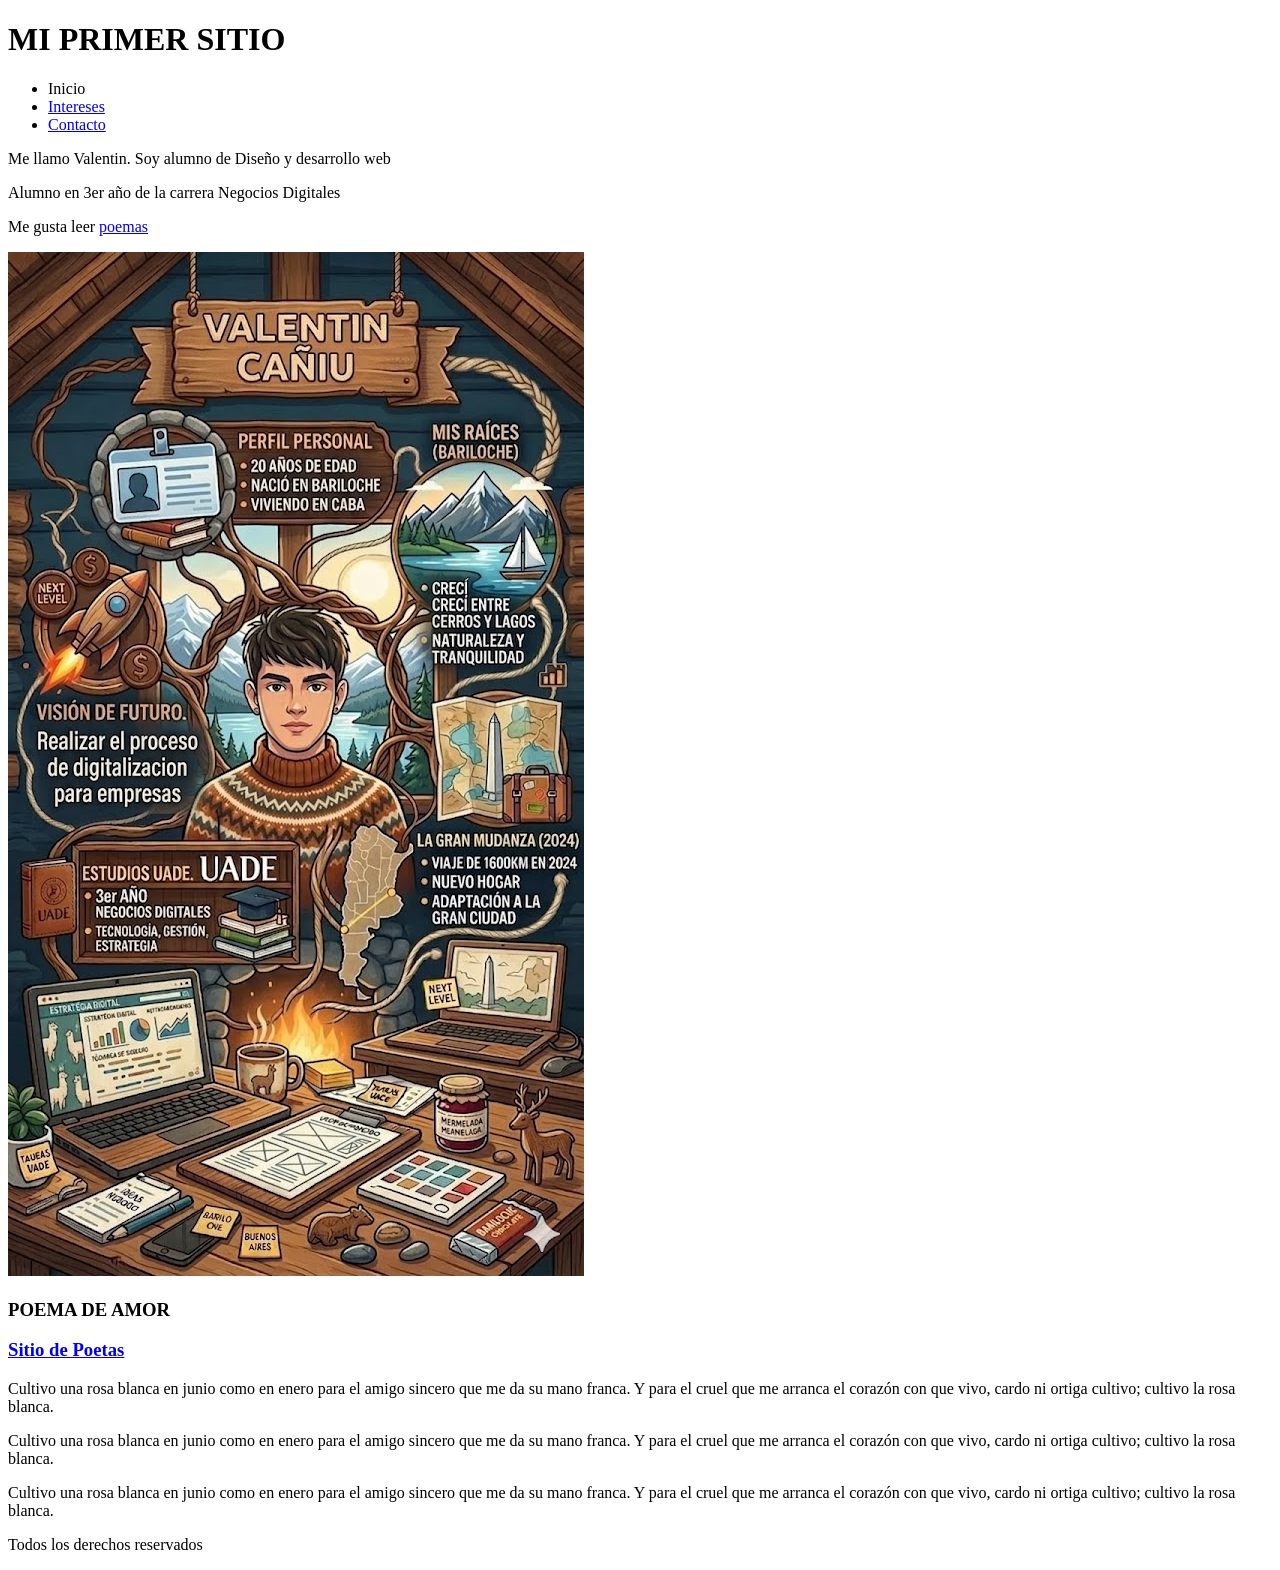
==== index.html @ 1e96554e "index.html" ====
<!DOCTYPE html>
<html lang="en">
<head>
    <meta charset="UTF-8">
    <meta name="viewport" content="width=device-width, initial-scale=1.0">
    <title>Mi sitio personal</title>
    <link rel="stylesheet" href="estilos/css1.css">
</head>
<body>
    <header>
        <h1>MI PRIMER SITIO</h1>
        <nav>
            <ul>
                <li>
                    Inicio
                </li>
                <li>
                    <a href="intereses.html">Intereses</a>
                </li>
                <li>
                    <a href="contacto.html">Contacto</a>
                </li>
            </ul>
        </nav>
    </header>
    <main>
        <p>Me llamo Valentin. Soy alumno de Diseño y desarrollo web</p>
        <p>Alumno en 3er año de la carrera Negocios Digitales</p>
        <p>Me gusta leer <a href="#poema">poemas</a></p>
        <img src="img/Infografia.jpg" alt="Mi presentacion">
        <div>
        <h3 id="poema">POEMA DE AMOR</h3>
        <h3><a href="https://www.mundopoesia.com" target="_blank">Sitio de Poetas</a></h3>
            <p>
           Cultivo una rosa blanca
en junio como en enero
para el amigo sincero
que me da su mano franca.
Y para el cruel que me arranca
el corazón con que vivo,
cardo ni ortiga cultivo;
cultivo la rosa blanca. 
        </p>
        <p>
            Cultivo una rosa blanca
en junio como en enero
para el amigo sincero
que me da su mano franca.
Y para el cruel que me arranca
el corazón con que vivo,
cardo ni ortiga cultivo;
cultivo la rosa blanca.
        </p>
        <p>
            Cultivo una rosa blanca
en junio como en enero
para el amigo sincero
que me da su mano franca.
Y para el cruel que me arranca
el corazón con que vivo,
cardo ni ortiga cultivo;
cultivo la rosa blanca.
        </p>
        </div>
    </main>
    <footer>
        <p>Todos los derechos reservados</p>
    </footer>
</body>
</html>
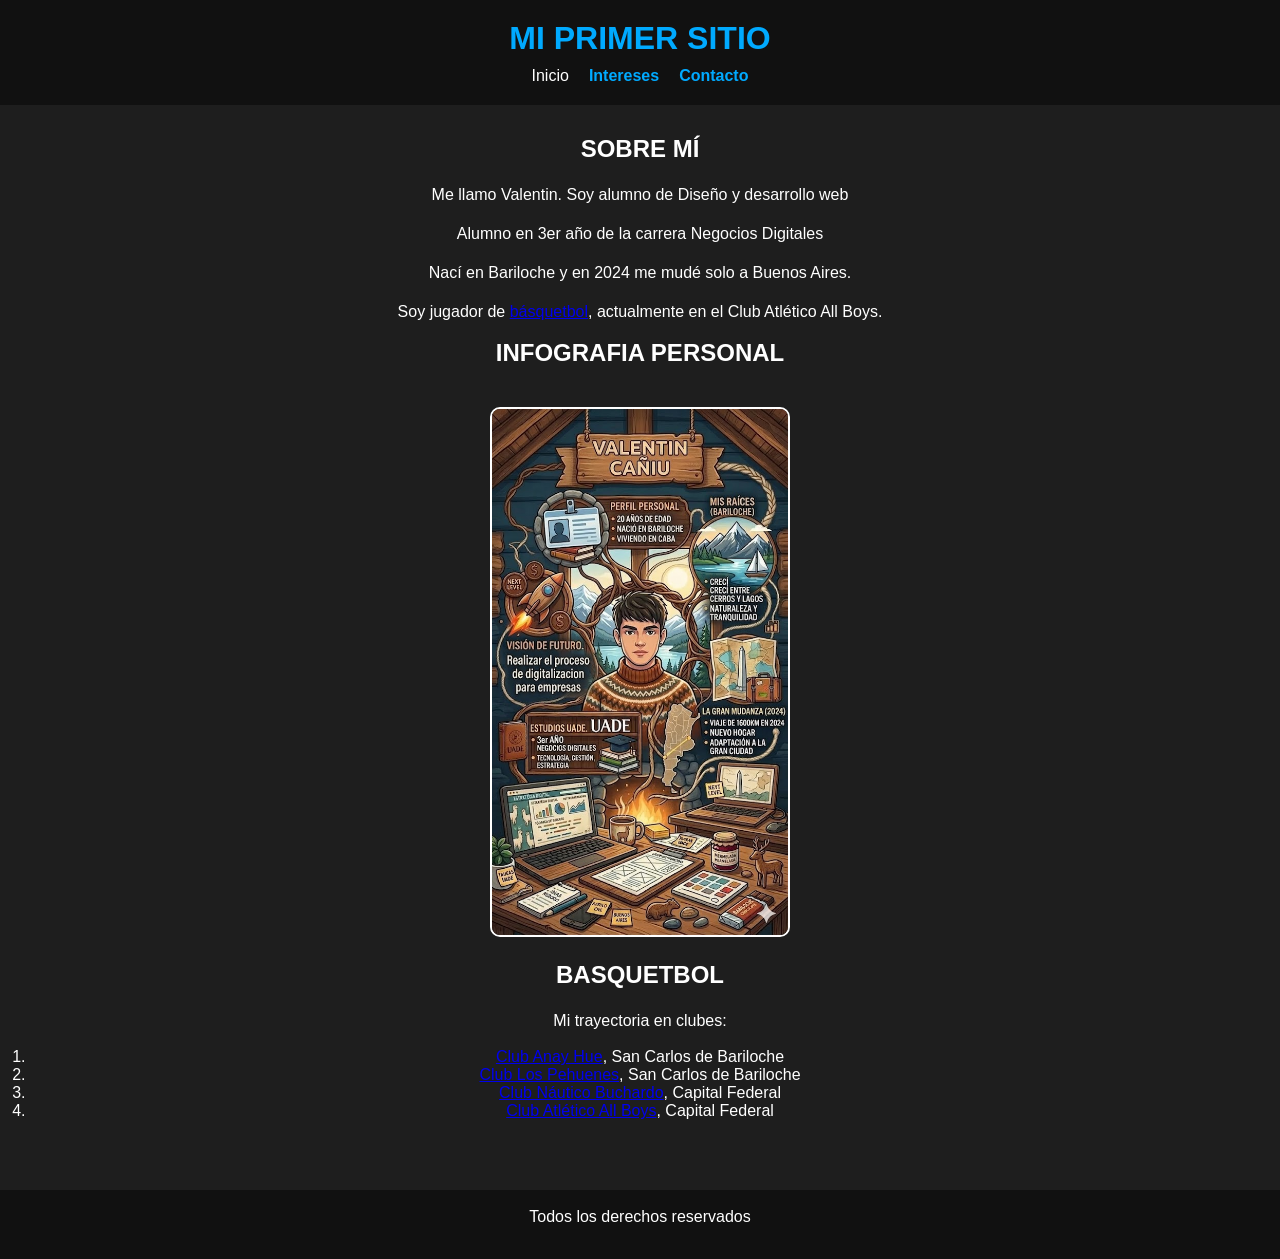
==== commit 864cddf9: "index.html" ====
--- a/index.html
+++ b/index.html
@@ -23,46 +23,31 @@
             </ul>
         </nav>
     </header>
-    <main>
+<main>
+    <section class="presentacion">
+        <h2>SOBRE MÍ</h2>
         <p>Me llamo Valentin. Soy alumno de Diseño y desarrollo web</p>
         <p>Alumno en 3er año de la carrera Negocios Digitales</p>
-        <p>Me gusta leer <a href="#poema">poemas</a></p>
+        <p>Nací en Bariloche y en 2024 me mudé solo a Buenos Aires.</p>
+        <p>Soy jugador de <a href="#basquet">básquetbol</a>, actualmente en el Club Atlético All Boys.</p>
+    </section>
+
+    <section class="imagen">
+        <h2>INFOGRAFIA PERSONAL</h2>
         <img src="img/Infografia.jpg" alt="Mi presentacion">
-        <div>
-        <h3 id="poema">POEMA DE AMOR</h3>
-        <h3><a href="https://www.mundopoesia.com" target="_blank">Sitio de Poetas</a></h3>
-            <p>
-           Cultivo una rosa blanca
-en junio como en enero
-para el amigo sincero
-que me da su mano franca.
-Y para el cruel que me arranca
-el corazón con que vivo,
-cardo ni ortiga cultivo;
-cultivo la rosa blanca. 
-        </p>
-        <p>
-            Cultivo una rosa blanca
-en junio como en enero
-para el amigo sincero
-que me da su mano franca.
-Y para el cruel que me arranca
-el corazón con que vivo,
-cardo ni ortiga cultivo;
-cultivo la rosa blanca.
-        </p>
-        <p>
-            Cultivo una rosa blanca
-en junio como en enero
-para el amigo sincero
-que me da su mano franca.
-Y para el cruel que me arranca
-el corazón con que vivo,
-cardo ni ortiga cultivo;
-cultivo la rosa blanca.
-        </p>
-        </div>
-    </main>
+    </section>
+
+    <section class="basquet" id="basquet">
+        <h2>BASQUETBOL</h2>
+        <p class="subrayado">Mi trayectoria en clubes:</p>
+        <ol>
+            <li><a href="https://www.google.com/maps/place/Escuela+y+Jardín+N+321/@-41.1225886,-71.4052742,20.25z/data=!4m6!3m5!1s0x961a70bfe6280dc7:0xe3f27761b149e1d0!8m2!3d-41.1225547!4d-71.4054107!16s%2Fg%2F11c14ylg72?entry=ttu&g_ep=EgoyMDI2MDQxNC4wIKXMDSoASAFQAw%3D%3D" target="_blank">Club Anay Hue</a>, San Carlos de Bariloche</li>
+            <li><a href="https://www.google.com/maps/place/Club+Los+Pehuenes/@-41.1262278,-71.4039848,17.25z/data=!4m6!3m5!1s0x961a70949b50d329:0xc07792ee50c0aace!8m2!3d-41.1265715!4d-71.4039978!16s%2Fg%2F1v8gd73y?entry=ttu&g_ep=EgoyMDI2MDQxNC4wIKXMDSoASAFQAw%3D%3D" target="_blank">Club Los Pehuenes</a>, San Carlos de Bariloche</li>
+            <li><a href="https://www.google.com/maps/place/Club+Náutico+Buchardo+-+Sede+Núñez/@-34.5386376,-58.4624091,17.75z/data=!3m1!5s0x95bcb41f0e3c2051:0xc2dbefd348fdb84e!4m6!3m5!1s0x95bcb41f0da6e8ad:0xdbbe77db8a976140!8m2!3d-34.5385803!4d-58.4594541!16s%2Fg%2F1tfts896?entry=ttu&g_ep=EgoyMDI2MDQxNC4wIKXMDSoASAFQAw%3D%3D" target="_blank">Club Náutico Buchardo</a>, Capital Federal</li>
+            <li><a href="https://www.google.com/maps/place/Club+Atlético+All+Boys/@-34.6165998,-58.4989205,18.75z/data=!4m10!1m2!2m1!1sclub+atlético+all+boys!3m6!1s0x95bcc9d7353a9d07:0xf09d534090643651!8m2!3d-34.6165054!4d-58.4985667!15sChdjbHViIGF0bMOpdGljbyBhbGwgYm95c5IBC3NvY2Nlcl9jbHVi4AEA!16s%2Fg%2F1td3h6c7?entry=ttu&g_ep=EgoyMDI2MDQxNC4wIKXMDSoASAFQAw%3D%3D" target="_blank">Club Atlético All Boys</a>, Capital Federal</li>
+        </ol>
+    </section>
+</main>
     <footer>
         <p>Todos los derechos reservados</p>
     </footer>
--- a/estilos/css1.css
+++ b/estilos/css1.css
@@ -0,0 +1,76 @@
+* {
+    margin: 0;
+    padding: 0;
+    box-sizing: border-box;
+}
+
+body {
+    font-family: Arial, Helvetica, sans-serif;
+    background-color: #1e1e1e;
+    color: #ffffff;
+}
+
+header {
+    background-color: #111;
+    padding: 20px;
+    text-align: center;
+}
+
+h1 {
+    color: #00aaff;
+    margin-bottom: 10px;
+}
+
+nav ul {
+    list-style: none;
+    display: flex;
+    justify-content: center;
+    gap: 20px;
+}
+
+nav li {
+    color: white;
+}
+
+nav a {
+    text-decoration: none;
+    color: #00aaff;
+    font-weight: bold;
+}
+
+nav a:hover {
+    color: white;
+}
+
+main {
+    padding: 30px;
+    text-align: center;
+}
+
+h2 {
+    margin-bottom: 20px;
+}
+
+p {
+    margin-bottom: 15px;
+    line-height: 1.5;
+}
+
+img {
+    width: 300px;
+    border-radius: 10px;
+    margin: 20px 0;
+    border: 2px solid white;
+}
+
+#poema {
+    font-size: 28px;
+    margin-top: 30px;
+}
+
+footer {
+    background-color: #111;
+    text-align: center;
+    padding: 15px;
+    margin-top: 40px;
+}
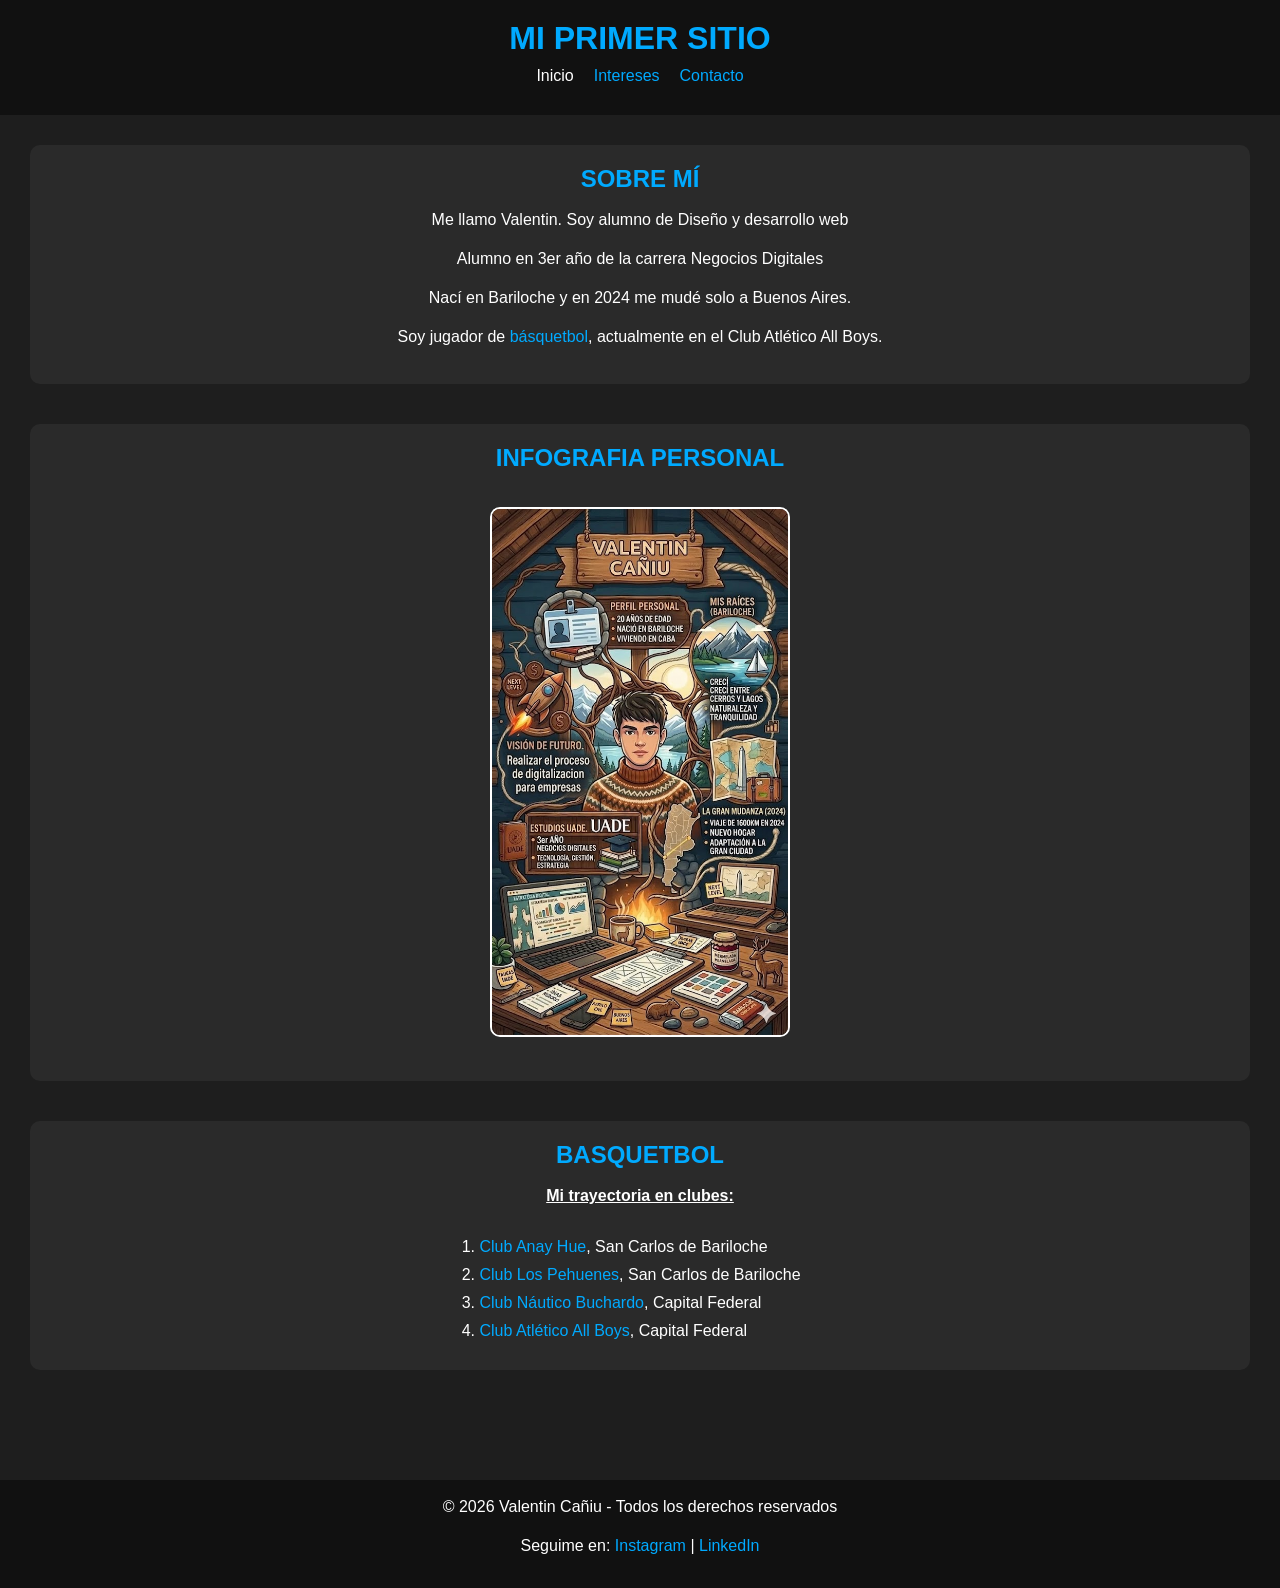
==== commit 16389531: "index.html" ====
--- a/index.html
+++ b/index.html
@@ -49,7 +49,11 @@
     </section>
 </main>
     <footer>
-        <p>Todos los derechos reservados</p>
+        <p>© 2026 Valentin Cañiu - Todos los derechos reservados</p>
+        <p>Seguime en:
+            <a href="https://www.instagram.com/valentincaniu" target="_blank">Instagram</a> |
+            <a href="https://www.linkedin.com/in/tiagovalentincañiucaba" target="_blank">LinkedIn</a>
+        </p>
     </footer>
 </body>
 </html>
--- a/estilos/css1.css
+++ b/estilos/css1.css
@@ -1,15 +1,18 @@
-* {
+/* RESET */
+* { 
     margin: 0;
     padding: 0;
     box-sizing: border-box;
 }
 
+/* BODY */
 body {
     font-family: Arial, Helvetica, sans-serif;
     background-color: #1e1e1e;
     color: #ffffff;
 }
 
+/* HEADER */
 header {
     background-color: #111;
     padding: 20px;
@@ -21,6 +24,7 @@
     margin-bottom: 10px;
 }
 
+/* NAV */
 nav ul {
     list-style: none;
     display: flex;
@@ -35,25 +39,53 @@
 nav a {
     text-decoration: none;
     color: #00aaff;
-    font-weight: bold;
 }
 
 nav a:hover {
     color: white;
 }
 
+/* MAIN */
 main {
     padding: 30px;
     text-align: center;
 }
 
+/* SECCIONES */
+section {
+    margin-bottom: 40px;
+    padding: 20px;
+    background-color: #2a2a2a;
+    border-radius: 10px;
+}
+
+/* TITULOS */
 h2 {
-    margin-bottom: 20px;
-}
-
+    color: #00aaff;
+    margin-bottom: 15px;
+    font-style: bold;
+}
+
+
+/* TEXTO */
 p {
     margin-bottom: 15px;
     line-height: 1.5;
+}
+
+/* LINKS GENERALES */
+a {
+    color: #00aaff;
+    text-decoration: none;
+}
+
+a:hover {
+    text-decoration: underline;
+}
+
+/* IMAGEN */
+.imagen {
+    text-align: center;
 }
 
 img {
@@ -63,14 +95,129 @@
     border: 2px solid white;
 }
 
-#poema {
-    font-size: 28px;
-    margin-top: 30px;
-}
-
+img:hover {
+    transform: scale(1.05);
+    transition: 0.3s;
+}
+
+/* LISTAS */
+ol {
+    display: inline-block;
+    text-align: left;
+    margin-top: 15px;
+}
+
+li {
+    margin-bottom: 10px;
+}
+
+/* TEXTO ESPECIAL */
+.subrayado {
+    text-decoration: underline;
+    font-weight: bold;
+}
+
+/* FOOTER */
 footer {
     background-color: #111;
     text-align: center;
     padding: 15px;
     margin-top: 40px;
 }
+
+/* CONTENEDOR DE CARDS */
+.cards {
+    display: flex;
+    justify-content: center;
+    gap: 20px;
+    flex-wrap: wrap; /* permite bajar en celular */
+    margin-top: 20px;
+}
+
+/* TARJETAS */
+.card {
+    background-color: #2a2a2a;
+    padding: 20px;
+    border-radius: 10px;
+    width: 230px;
+    text-align: center;
+    transition: 0.3s;
+}
+
+/* ICONO */
+.card p {
+    font-size: 30px;
+    margin-bottom: 10px;
+}
+
+/* TITULO */
+.card h3 {
+    margin-bottom: 10px;
+}
+
+/* LINK */
+.card a {
+    color: #00aaff;
+    text-decoration: none;
+    font-weight: bold;
+    display: block;
+    text-align: center;
+
+}
+
+/* HOVER (efecto pro) */
+.card:hover {
+    transform: translateY(-5px);
+    background-color: #333;
+}
+
+/* ICONOS */
+.card i {
+    font-size: 30px;
+    margin-bottom: 10px;
+}
+
+/* COLORES POR RED (detalle pro) */
+.fa-linkedin {
+    color: #0077b5;
+}
+
+.fa-instagram {
+    color: #dd2a7b;
+}
+
+.fa-envelope {
+    color: #ffc832;
+}
+
+.fa-phone {
+    color: #25d366;
+}
+
+/* RESPONSIVE */
+@media (max-width: 600px) {
+
+    nav ul {
+        flex-direction: column;
+        gap: 10px;
+    }
+
+    section {
+        padding: 15px;
+    }
+
+    img {
+        max-width: 100%;
+    }
+
+    .cards {
+        flex-direction: column;
+        align-items: center;
+    }
+
+    ol {
+        display: block;
+        width: 100%;
+        padding-left: 20px;
+    }
+}
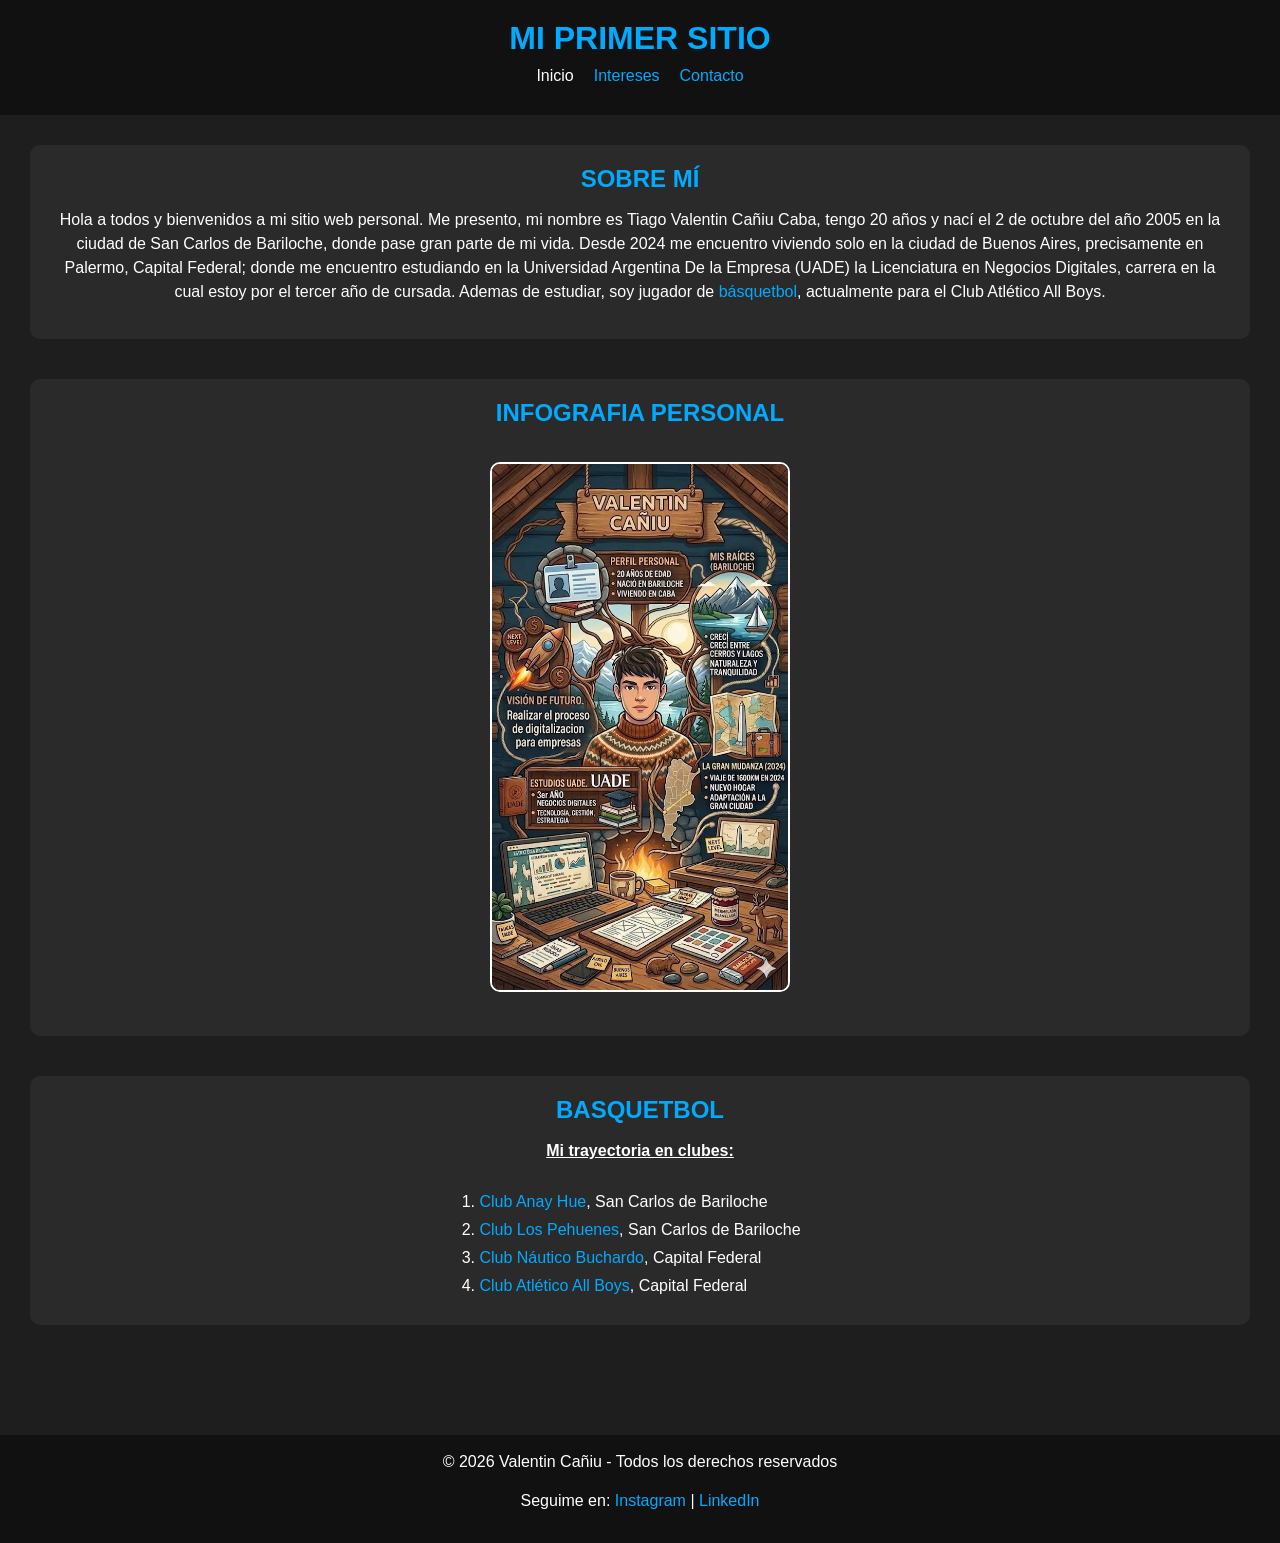
==== commit 92906b76: "index.html" ====
--- a/index.html
+++ b/index.html
@@ -26,10 +26,7 @@
 <main>
     <section class="presentacion">
         <h2>SOBRE MÍ</h2>
-        <p>Me llamo Valentin. Soy alumno de Diseño y desarrollo web</p>
-        <p>Alumno en 3er año de la carrera Negocios Digitales</p>
-        <p>Nací en Bariloche y en 2024 me mudé solo a Buenos Aires.</p>
-        <p>Soy jugador de <a href="#basquet">básquetbol</a>, actualmente en el Club Atlético All Boys.</p>
+        <p>Hola a todos y bienvenidos a mi sitio web personal. Me presento, mi nombre es Tiago Valentin Cañiu Caba, tengo 20 años y nací el 2 de octubre del año 2005 en la ciudad de San Carlos de Bariloche, donde pase gran parte de mi vida. Desde 2024 me encuentro viviendo solo en la ciudad de Buenos Aires, precisamente en Palermo, Capital Federal; donde me encuentro estudiando en la Universidad Argentina De la Empresa (UADE) la Licenciatura en Negocios Digitales, carrera en la cual estoy por el tercer año de cursada. Ademas de estudiar, soy jugador de <a href="#basquet">básquetbol</a>, actualmente para el Club Atlético All Boys.</p>
     </section>
 
     <section class="imagen">
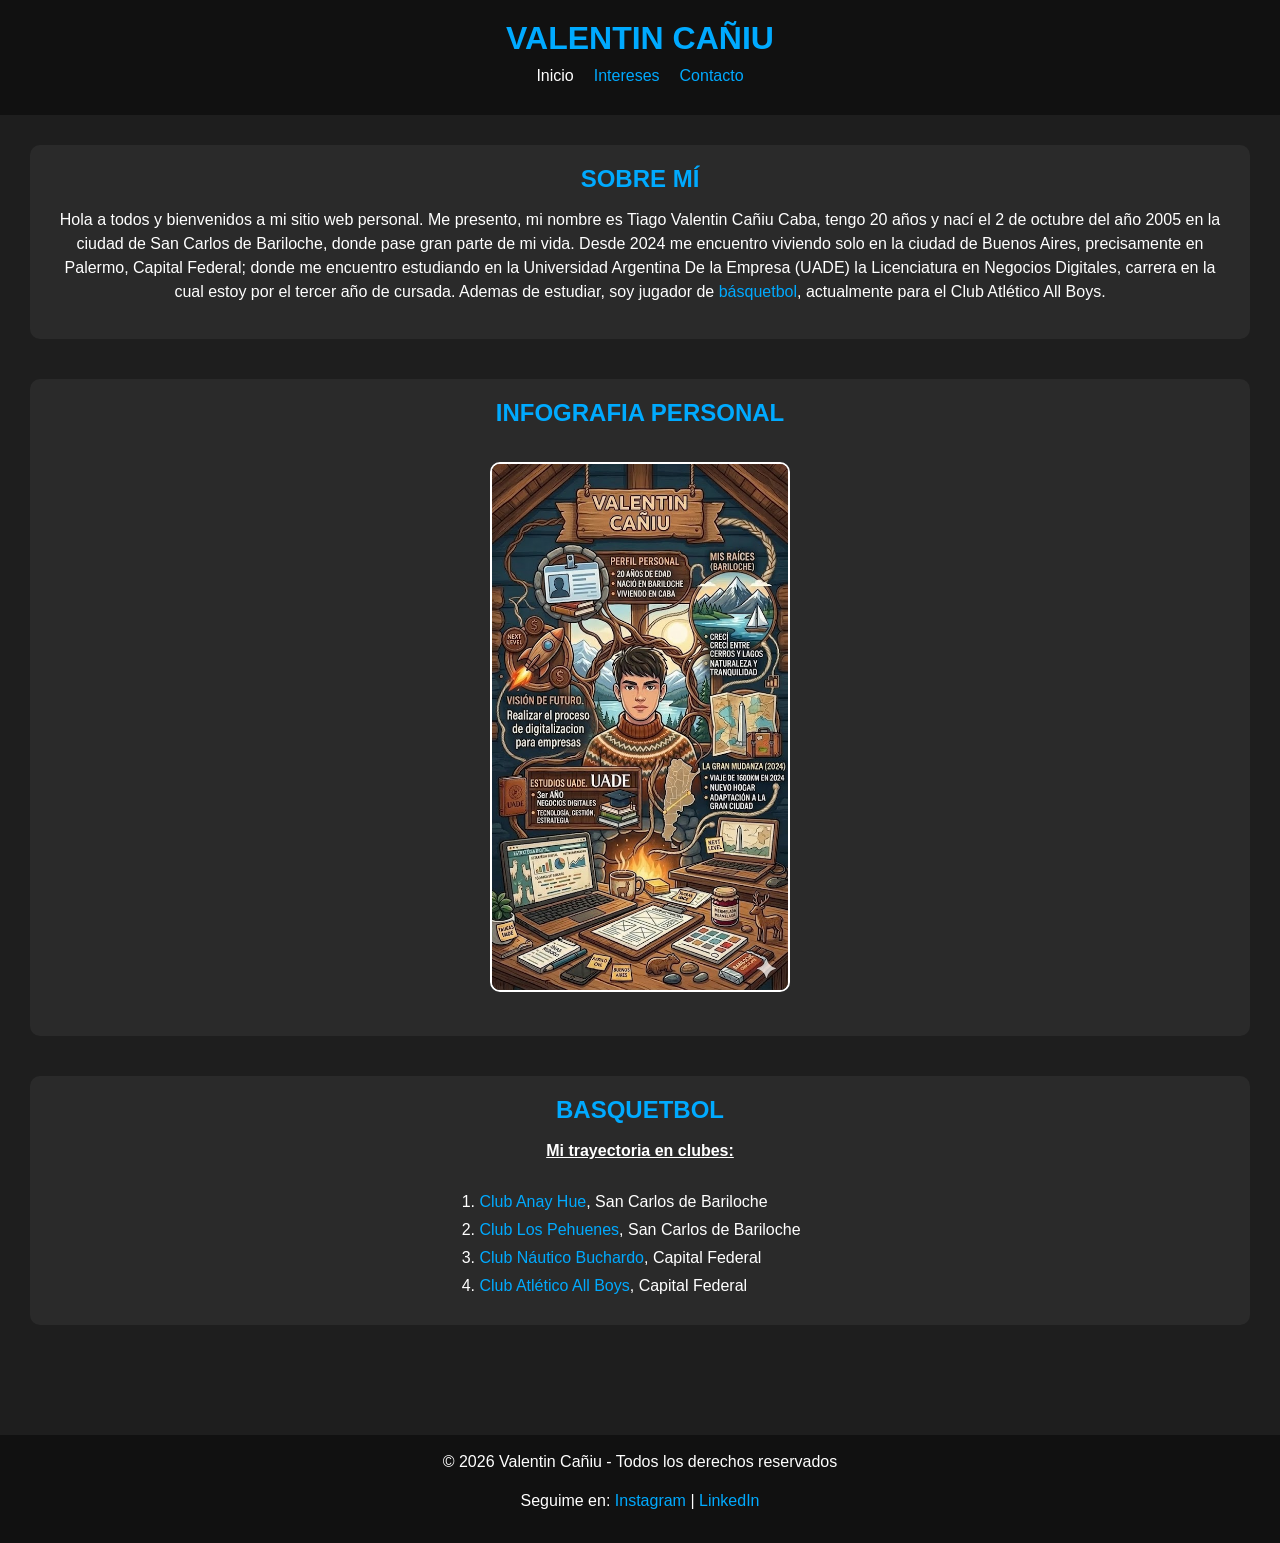
==== commit 905921f4: "Update header title and content in index.html" ====
--- a/index.html
+++ b/index.html
@@ -1,56 +1,92 @@
-<!DOCTYPE html>
-<html lang="en">
-<head>
-    <meta charset="UTF-8">
-    <meta name="viewport" content="width=device-width, initial-scale=1.0">
-    <title>Mi sitio personal</title>
-    <link rel="stylesheet" href="estilos/css1.css">
+<!DOCTYPE html> <!-- Indica que el documento utiliza la versión HTML5. -->
+<html lang="es"> <!-- Elemento raíz de toda la página, define el idioma principal del sitio. --> <!-- ¿Para qué sirve "lang"? Ayuda a los navegadores, buscadores y lectores de pantalla. -->
+<head> <!-- Contiene información de configuración que no se muestra en la página. -->
+    <meta charset="UTF-8"> <!-- Permite mostrar correctamente caracteres especiales como tildes y la ñ. -->
+    <meta name="viewport" content="width=device-width, initial-scale=1.0"> <!-- Hace que el sitio sea responsive en celulares y tablets. -->
+    <title>Mi sitio personal - Inicio</title> <!-- Texto que aparece en la pestaña del navegador. -->
+    <link rel="stylesheet" href="estilos/css1.css"> <!-- Vincula el archivo CSS que define el diseño del sitio. -->
 </head>
-<body>
-    <header>
-        <h1>MI PRIMER SITIO</h1>
-        <nav>
-            <ul>
+
+<body> <!-- Contiene todo el contenido visible de la página. -->
+    
+    <header> <!-- Encabezado principal del sitio, se usa <header> porque es una etiqueta semántica. -->
+        
+        <h1>VALENTIN CAÑIU</h1> <!-- Título principal de la página. Solo debería existir un h1 por página. -->
+        
+        <nav> <!-- Agrupa el menú de navegación, indica que contiene enlaces de navegación. -->
+            
+            <ul> <!-- Lista no ordenada utilizada para crear el menú. -->
+                
                 <li>
-                    Inicio
+                    Inicio <!-- Página actual. No tiene enlace porque el usuario ya está en ella. -->
                 </li>
+                
                 <li>
-                    <a href="intereses.html">Intereses</a>
+                    <a href="intereses.html">Intereses</a> <!-- Enlace interno hacia otra página del sitio. -->
                 </li>
+                
                 <li>
-                    <a href="contacto.html">Contacto</a>
+                    <a href="contacto.html">Contacto</a> <!-- Otro enlace interno del sitio. -->
                 </li>
+            
             </ul>
+        
         </nav>
+    
     </header>
-<main>
-    <section class="presentacion">
-        <h2>SOBRE MÍ</h2>
-        <p>Hola a todos y bienvenidos a mi sitio web personal. Me presento, mi nombre es Tiago Valentin Cañiu Caba, tengo 20 años y nací el 2 de octubre del año 2005 en la ciudad de San Carlos de Bariloche, donde pase gran parte de mi vida. Desde 2024 me encuentro viviendo solo en la ciudad de Buenos Aires, precisamente en Palermo, Capital Federal; donde me encuentro estudiando en la Universidad Argentina De la Empresa (UADE) la Licenciatura en Negocios Digitales, carrera en la cual estoy por el tercer año de cursada. Ademas de estudiar, soy jugador de <a href="#basquet">básquetbol</a>, actualmente para el Club Atlético All Boys.</p>
+
+<main> <!-- Contenido principal de la página, mejora la organización y la accesibilidad. -->
+
+    <section class="presentacion"> <!-- Primera sección del contenido principal, permite aplicar estilos CSS a esta sección. -->
+
+        <h2>SOBRE MÍ</h2> <!-- Título de segundo nivel de esta sección. -->
+
+        <p>
+            Hola a todos y bienvenidos a mi sitio web personal. Me presento, mi nombre es Tiago Valentin Cañiu Caba,
+            tengo 20 años y nací el 2 de octubre del año 2005 en la ciudad de San Carlos de Bariloche, donde pase gran
+            parte de mi vida. Desde 2024 me encuentro viviendo solo en la ciudad de Buenos Aires, precisamente en Palermo,
+            Capital Federal; donde me encuentro estudiando en la Universidad Argentina De la Empresa (UADE) la Licenciatura
+            en Negocios Digitales, carrera en la cual estoy por el tercer año de cursada. Ademas de estudiar, soy jugador
+            de <a href="#basquet">básquetbol</a>, actualmente para el Club Atlético All Boys.
+        </p> <!-- Párrafo descriptivo, href="#basquet" crea un enlace interno hacia un elemento cuyo id sea "basquet". -->
+
     </section>
 
-    <section class="imagen">
-        <h2>INFOGRAFIA PERSONAL</h2>
-        <img src="img/Infografia.jpg" alt="Mi presentacion">
+    <section class="imagen"> <!-- Sección destinada a mostrar una imagen. -->
+        
+        <h2>INFOGRAFIA PERSONAL</h2> <!-- Título de la sección. -->
+        
+        <img src="img/Infografia.jpg" alt="Mi presentacion"> <!-- src indica la ubicación, alt describe y mejora la accesibilidad si no carga. -->
+
     </section>
 
-    <section class="basquet" id="basquet">
+    <section class="basquet" id="basquet"> <!-- id="basquet" permite que los enlaces con href="#basquet" lleguen hasta aquí. -->
+                                            <!-- class = puede repetirse, id = debe ser único. -->
         <h2>BASQUETBOL</h2>
-        <p class="subrayado">Mi trayectoria en clubes:</p>
-        <ol>
+        
+        <p class="subrayado">Mi trayectoria en clubes:</p> <!-- Párrafo al que luego CSS le aplica el estilo definido en la clase "subrayado". -->
+        
+        <ol> <!-- Lista ordenada porque los clubes siguen un orden cronológico. -->
             <li><a href="https://www.google.com/maps/place/Escuela+y+Jardín+N+321/@-41.1225886,-71.4052742,20.25z/data=!4m6!3m5!1s0x961a70bfe6280dc7:0xe3f27761b149e1d0!8m2!3d-41.1225547!4d-71.4054107!16s%2Fg%2F11c14ylg72?entry=ttu&g_ep=EgoyMDI2MDQxNC4wIKXMDSoASAFQAw%3D%3D" target="_blank">Club Anay Hue</a>, San Carlos de Bariloche</li>
             <li><a href="https://www.google.com/maps/place/Club+Los+Pehuenes/@-41.1262278,-71.4039848,17.25z/data=!4m6!3m5!1s0x961a70949b50d329:0xc07792ee50c0aace!8m2!3d-41.1265715!4d-71.4039978!16s%2Fg%2F1v8gd73y?entry=ttu&g_ep=EgoyMDI2MDQxNC4wIKXMDSoASAFQAw%3D%3D" target="_blank">Club Los Pehuenes</a>, San Carlos de Bariloche</li>
             <li><a href="https://www.google.com/maps/place/Club+Náutico+Buchardo+-+Sede+Núñez/@-34.5386376,-58.4624091,17.75z/data=!3m1!5s0x95bcb41f0e3c2051:0xc2dbefd348fdb84e!4m6!3m5!1s0x95bcb41f0da6e8ad:0xdbbe77db8a976140!8m2!3d-34.5385803!4d-58.4594541!16s%2Fg%2F1tfts896?entry=ttu&g_ep=EgoyMDI2MDQxNC4wIKXMDSoASAFQAw%3D%3D" target="_blank">Club Náutico Buchardo</a>, Capital Federal</li>
             <li><a href="https://www.google.com/maps/place/Club+Atlético+All+Boys/@-34.6165998,-58.4989205,18.75z/data=!4m10!1m2!2m1!1sclub+atlético+all+boys!3m6!1s0x95bcc9d7353a9d07:0xf09d534090643651!8m2!3d-34.6165054!4d-58.4985667!15sChdjbHViIGF0bMOpdGljbyBhbGwgYm95c5IBC3NvY2Nlcl9jbHVi4AEA!16s%2Fg%2F1td3h6c7?entry=ttu&g_ep=EgoyMDI2MDQxNC4wIKXMDSoASAFQAw%3D%3D" target="_blank">Club Atlético All Boys</a>, Capital Federal</li>
-        </ol>
+        </ol> <!-- target="_blank" abre el enlace en una nueva pestaña. -->
+
     </section>
+    
 </main>
-    <footer>
-        <p>© 2026 Valentin Cañiu - Todos los derechos reservados</p>
+
+    <footer> <!-- Pie de página del sitio, contiene información complementaria. -->
+
+        <p>© 2026 Valentin Cañiu - Todos los derechos reservados</p> <!-- Información legal o de autor. -->
+        
         <p>Seguime en:
             <a href="https://www.instagram.com/valentincaniu" target="_blank">Instagram</a> |
             <a href="https://www.linkedin.com/in/tiagovalentincañiucaba" target="_blank">LinkedIn</a>
-        </p>
+        </p> <!-- Enlaces externos a redes sociales. -->
+
     </footer>
+
 </body>
 </html>
--- a/estilos/css1.css
+++ b/estilos/css1.css
@@ -1,223 +1,207 @@
 /* RESET */
-* { 
-    margin: 0;
-    padding: 0;
-    box-sizing: border-box;
+* { /* Selecciona todos los elementos del sitio. */
+    margin: 0; /* Elimina el margen predeterminado. */
+    padding: 0; /* Elimina el relleno predeterminado. */
+    box-sizing: border-box; /* Incluye padding y borde dentro del tamaño del elemento. */
 }
 
 /* BODY */
 body {
-    font-family: Arial, Helvetica, sans-serif;
-    background-color: #1e1e1e;
-    color: #ffffff;
+    font-family: Arial, Helvetica, sans-serif; /* Define la fuente principal del sitio. */
+    font-size: 16px; /* Establece el tamaño base del texto. */
+    background-color: #1e1e1e; /* Define el color de fondo. */
+    color: #ffffff; /* Define el color del texto. */
 }
 
 /* HEADER */
 header {
-    background-color: #111;
-    padding: 20px;
-    text-align: center;
+    background-color: #111; /* Color de fondo del encabezado. */
+    padding: 20px; /* Espacio interno del encabezado. */
+    text-align: center; /* Centra el contenido. */
+    position: sticky; /* Mantiene el header visible al hacer scroll. */
+    top: 0; /* Lo fija en la parte superior. */
+    z-index: 1000; /* Lo coloca por encima de otros elementos. */
 }
 
 h1 {
-    color: #00aaff;
-    margin-bottom: 10px;
+    color: #00aaff; /* Color del título principal. */
+    margin-bottom: 10px; /* Separa el título del menú. */
 }
 
 /* NAV */
 nav ul {
-    list-style: none;
-    display: flex;
-    justify-content: center;
-    gap: 20px;
+    list-style: none; /* Elimina los puntos de la lista. */
+    display: flex; /* Activa Flexbox. */
+    justify-content: center; /* Centra los elementos horizontalmente. */
+    gap: 20px; /* Agrega espacio entre los elementos. */
 }
 
 nav li {
-    color: white;
+    color: white; /* Color del texto del elemento activo. */
 }
 
 nav a {
-    text-decoration: none;
-    color: #00aaff;
+    text-decoration: none; /* Elimina el subrayado. */
+    color: #00aaff; /* Color de los enlaces. */
 }
 
 nav a:hover {
-    color: white;
+    text-decoration: none; /* Elimina el subrayado al pasar el mouse. */
+    color: white; /* Cambia el color al pasar el mouse. */
 }
 
 /* MAIN */
 main {
-    padding: 30px;
-    text-align: center;
+    padding: 30px; /* Espacio interno del contenido principal. */
+    text-align: center; /* Centra el texto. */
 }
 
 /* SECCIONES */
 section {
-    margin-bottom: 40px;
-    padding: 20px;
-    background-color: #2a2a2a;
-    border-radius: 10px;
+    margin-bottom: 40px; /* Separa las secciones entre sí. */
+    padding: 20px; /* Agrega espacio interno. */
+    background-color: #2a2a2a; /* Color de fondo de la sección. */
+    border-radius: 10px; /* Redondea las esquinas. */
 }
 
 /* TITULOS */
 h2 {
-    color: #00aaff;
-    margin-bottom: 15px;
-    font-style: bold;
-}
-
+    color: #00aaff; /* Color de los títulos secundarios. */
+    margin-bottom: 15px; /* Espacio inferior del título. */
+    font-weight: bold; /* Aplica negrita al texto. */
+}
 
 /* TEXTO */
 p {
-    margin-bottom: 15px;
-    line-height: 1.5;
+    margin-bottom: 15px; /* Separa los párrafos. */
+    line-height: 1.5; /* Aumenta el espacio entre líneas. */
 }
 
 /* LINKS GENERALES */
 a {
-    color: #00aaff;
-    text-decoration: none;
+    color: #00aaff; /* Color de los enlaces. */
+    text-decoration: none; /* Elimina el subrayado. */
 }
 
 a:hover {
-    text-decoration: underline;
-}
-
-/* IMAGEN */
-.imagen {
-    text-align: center;
+    text-decoration: underline; /* Subraya el enlace al pasar el mouse. */
 }
 
 img {
-    width: 300px;
-    border-radius: 10px;
-    margin: 20px 0;
-    border: 2px solid white;
-}
-
-img:hover {
-    transform: scale(1.05);
-    transition: 0.3s;
+    width: 300px; /* Define el ancho de la imagen. */
+    border-radius: 10px; /* Redondea las esquinas. */
+    margin: 20px 0; /* Agrega margen 20px arriba y abajo y 0 a los costados. */
+    border: 2px solid white; /* Agrega un borde blanco. */
 }
 
 /* LISTAS */
 ol {
-    display: inline-block;
-    text-align: left;
-    margin-top: 15px;
+    display: inline-block; /* Permite centrar la lista sin ocupar todo el ancho. */
+    text-align: left; /* Alinea el texto de la lista a la izquierda. */
+    margin-top: 15px; /* Agrega espacio superior. */
 }
 
 li {
-    margin-bottom: 10px;
+    margin-bottom: 10px; /* Separa cada elemento de la lista. */
 }
 
 /* TEXTO ESPECIAL */
 .subrayado {
-    text-decoration: underline;
-    font-weight: bold;
+    text-decoration: underline; /* Subraya el texto. */
+    font-weight: bold; /* Aplica negrita. */
 }
 
 /* FOOTER */
 footer {
-    background-color: #111;
-    text-align: center;
-    padding: 15px;
-    margin-top: 40px;
+    background-color: #111; /* Define el color de fondo. */
+    text-align: center; /* Centra el contenido. */
+    padding: 15px; /* Agrega espacio interno. */
+    margin-top: 40px; /* Separa el footer del contenido. */
 }
 
 /* CONTENEDOR DE CARDS */
 .cards {
-    display: flex;
-    justify-content: center;
-    gap: 20px;
-    flex-wrap: wrap; /* permite bajar en celular */
-    margin-top: 20px;
+    display: flex; /* Activa Flexbox. */
+    justify-content: center; /* Centra las tarjetas horizontalmente. */
+    gap: 20px; /* Separa las tarjetas entre sí. */
+    flex-wrap: wrap; /* Permite que bajen de línea si no entran. */
+    margin-top: 20px; /* Agrega espacio superior. */
 }
 
 /* TARJETAS */
 .card {
-    background-color: #2a2a2a;
-    padding: 20px;
-    border-radius: 10px;
-    width: 230px;
-    text-align: center;
-    transition: 0.3s;
-}
-
-/* ICONO */
-.card p {
-    font-size: 30px;
-    margin-bottom: 10px;
+    background-color: #2a2a2a; /* Color de fondo de cada tarjeta. */
+    padding: 20px; /* Agrega espacio interno. */
+    border-radius: 10px; /* Redondea las esquinas. */
+    width: 230px; /* Define el ancho de la tarjeta. */
+    text-align: center; /* Centra el contenido. */
+    transition: 0.3s; /* Suaviza las animaciones. */
 }
 
 /* TITULO */
 .card h3 {
-    margin-bottom: 10px;
+    margin-bottom: 10px; /* Separa el título del contenido inferior. */
 }
 
 /* LINK */
 .card a {
-    color: #00aaff;
-    text-decoration: none;
-    font-weight: bold;
-    display: block;
-    text-align: center;
-
-}
-
-/* HOVER (efecto pro) */
+    font-weight: bold; /* Aplica negrita al enlace. */
+    display: block; /* Hace que el enlace ocupe toda la línea. */
+}
+
+/* HOVER */
 .card:hover {
-    transform: translateY(-5px);
-    background-color: #333;
+    transform: translateY(-5px); /* Mueve la tarjeta hacia arriba al pasar el mouse. */
+    background-color: #333; /* Cambia el color de fondo al pasar el mouse. */
 }
 
 /* ICONOS */
 .card i {
-    font-size: 30px;
-    margin-bottom: 10px;
-}
-
-/* COLORES POR RED (detalle pro) */
+    font-size: 30px; /* Aumenta el tamaño del ícono. */
+    margin-bottom: 10px; /* Separa el ícono del título. */
+}
+
+/* COLORES POR RED */
 .fa-linkedin {
-    color: #0077b5;
+    color: #0077b5; /* Color característico de LinkedIn. */
 }
 
 .fa-instagram {
-    color: #dd2a7b;
+    color: #dd2a7b; /* Color característico de Instagram. */
 }
 
 .fa-envelope {
-    color: #ffc832;
+    color: #ffc832; /* Color del ícono de correo. */
 }
 
 .fa-phone {
-    color: #25d366;
+    color: #25d366; /* Color característico del teléfono/WhatsApp. */
 }
 
 /* RESPONSIVE */
-@media (max-width: 600px) {
+@media (max-width: 600px) { /* Aplica estos estilos cuando la pantalla mide 600px o menos. */
 
     nav ul {
-        flex-direction: column;
-        gap: 10px;
+        flex-direction: column; /* Coloca los elementos del menú en columna. */
+        gap: 10px; /* Reduce el espacio entre los elementos. */
     }
 
     section {
-        padding: 15px;
+        padding: 15px; /* Reduce el espacio interno de las secciones. */
     }
 
     img {
-        max-width: 100%;
+        max-width: 100%; /* Evita que la imagen sea más ancha que su contenedor. */
     }
 
     .cards {
-        flex-direction: column;
-        align-items: center;
+        flex-direction: column; /* Coloca las tarjetas una debajo de otra. */
+        align-items: center; /* Centra las tarjetas horizontalmente. */
     }
 
     ol {
-        display: block;
-        width: 100%;
-        padding-left: 20px;
-    }
-}
+        display: block; /* Hace que la lista ocupe todo el ancho disponible. */
+        width: 100%; /* La lista utiliza el ancho completo del contenedor. */
+        padding-left: 20px; /* Agrega espacio para visualizar correctamente la numeración. */
+    }
+}
